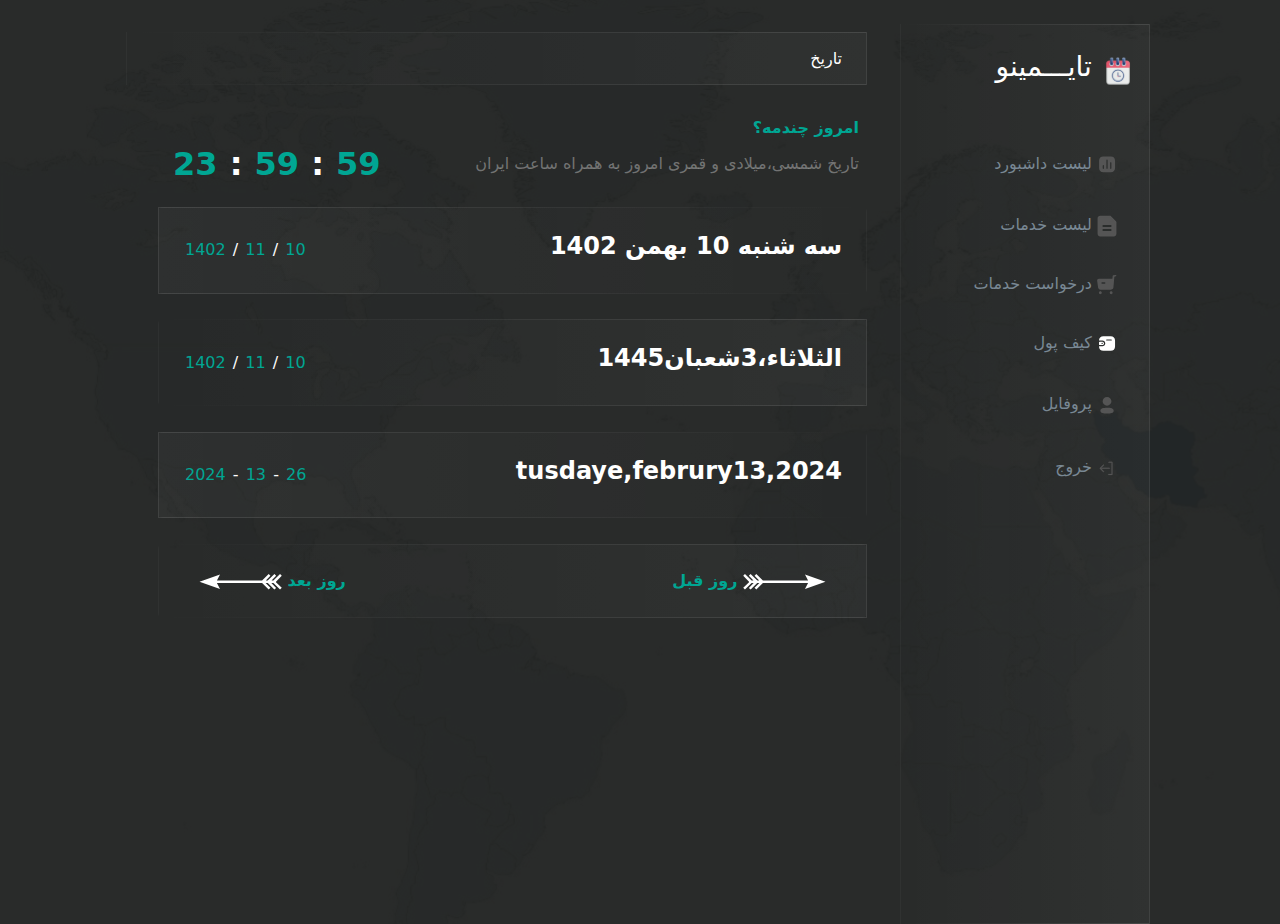
==== index.html @ 02238659 "colender" ====
<!DOCTYPE html>
<html lang="fa" dir="rtl">
<head>
    <meta charset="UTF-8">
    <meta name="viewport" content="width=device-width, initial-scale=1.0">
    <title>Document</title>
<link rel="stylesheet" href="./assets/vendor/bootstrap.rtl.min.css">
<link rel="stylesheet" href="./assets/css/master.min.css">


</head>
<body>
    <main>
        <div class="container">
            <div class="row mx-5">
                <div class="col-md-3">
                    <div class="row">
                        <div class="sidebar">
                            <div class="sidebar-logo">
                                <a href="#" class="sidebar-item-link">
                                    <i class="sidebar-item-icon">
                                        <svg width="60" height="60" viewBox="0 0 60 60" fill="none" xmlns="http://www.w3.org/2000/svg" xmlns:xlink="http://www.w3.org/1999/xlink">
                                            <rect x="0.466705" y="0.123108" width="59.2981" height="59.2981" fill="url(#pattern0_0_38)"/>
                                            <defs>
                                            <pattern id="pattern0_0_38" patternContentUnits="objectBoundingBox" width="1" height="1">
                                            <use xlink:href="#image0_0_38" transform="scale(0.00222222)"/>
                                            </pattern>
                                            <image id="image0_0_38" width="450" height="450" xlink:href="[data-uri]"/>
                                            </defs>
                                        </svg>      
                                    </i>
                                </a>
                                <h3>تایـــمینو</h3>
                            </div>
            
                            <div class="sidebar-item">
                                    <a href="#" class="sidebar-item-link">
                                        <i class="sidebar-item-icon">
                                            <svg width="32" height="31" viewBox="0 0 32 31" fill="none" xmlns="http://www.w3.org/2000/svg">
                                                <path fill-rule="evenodd" clip-rule="evenodd" d="M22.0695 2.67081H10.1386C5.79368 2.67081 3.3408 5.09244 3.32803 9.36198V21.0872C3.32803 25.3555 5.79368 27.7784 10.1386 27.7784H22.0695C26.4144 27.7784 28.8788 25.3555 28.8788 21.0872V9.36198C28.8788 5.09244 26.4144 2.67081 22.0695 2.67081ZM16.0407 22.5812C15.4901 22.5812 15.0315 22.1794 14.9804 21.6396V8.84729C14.9293 8.45812 15.1196 8.0677 15.4646 7.85554C15.8235 7.64212 16.2579 7.64212 16.6016 7.85554C16.9478 8.0677 17.1381 8.45812 17.1011 8.84729V21.6396C17.0359 22.1794 16.5773 22.5812 16.0407 22.5812ZM10.1628 22.5811C9.62622 22.5811 9.16758 22.1794 9.10243 21.6396V17.5219C9.06538 17.119 9.25573 16.7436 9.60194 16.5302C9.9456 16.3168 10.38 16.3168 10.7377 16.5302C11.0839 16.7436 11.2742 17.119 11.2231 17.5219V21.6396C11.172 22.1794 10.7134 22.5811 10.1628 22.5811ZM20.9338 21.6396C20.9849 22.1794 21.4435 22.5811 21.9941 22.5811C22.5435 22.5811 23.0034 22.1794 23.0532 21.6396V12.9649C23.0915 12.5745 22.9012 12.1866 22.5549 11.9732C22.2113 11.7598 21.7757 11.7598 21.4307 11.9732C21.0871 12.1866 20.8941 12.5745 20.9338 12.9649V21.6396Z" fill="#555555"/>
                                                </svg>
                                        </i>
                                        لیست داشبورد
                                    </a>
                            </div>
            
                            <div class="sidebar-item">
                                    <a href="#" class="sidebar-item-link">
                                        <i class="sidebar-item-icon">
                                            <svg width="26" height="28" viewBox="0 0 26 28" fill="none" xmlns="http://www.w3.org/2000/svg">
                                                <path d="M1.68887 4.04401C1.68887 2.65674 2.81348 1.53214 4.20075 1.53214H16.5C16.6666 1.53214 16.8263 1.5983 16.944 1.71606L24.1118 8.88383C24.2296 9.0016 24.2957 9.16132 24.2957 9.32787V24.139C24.2957 25.5263 23.1711 26.6509 21.7839 26.6509H4.20075C2.81348 26.6509 1.68887 25.5263 1.68887 24.139V4.04401Z" fill="#555555"/>
                                                <path fill-rule="evenodd" clip-rule="evenodd" d="M4.20068 2.47409C3.33364 2.47409 2.63076 3.17696 2.63076 4.04401V24.139C2.63076 25.006 3.33364 25.7089 4.20068 25.7089H21.7838C22.6509 25.7089 23.3537 25.006 23.3537 24.139V9.45793L16.3699 2.47409H4.20068ZM0.746857 4.04401C0.746857 2.13651 2.29319 0.590179 4.20068 0.590179H16.4999C16.9163 0.590179 17.3156 0.755582 17.61 1.05L24.7778 8.21777C25.0722 8.51219 25.2376 8.9115 25.2376 9.32787V24.139C25.2376 26.0465 23.6913 27.5928 21.7838 27.5928H4.20068C2.29319 27.5928 0.746857 26.0465 0.746857 24.139V4.04401Z" fill="#555555"/>
                                                <path d="M24.0813 8.85336L16.9745 1.74654C16.8954 1.66742 16.7601 1.72346 16.7601 1.83535V8.94217C16.7601 9.01153 16.8163 9.06776 16.8857 9.06776H23.9925C24.1044 9.06776 24.1604 8.93248 24.0813 8.85336Z" fill="#555555"/>
                                                <path fill-rule="evenodd" clip-rule="evenodd" d="M15.8181 1.83534C15.8181 0.884259 16.968 0.407956 17.6406 1.08047L24.7474 8.18729C25.4199 8.85981 24.9436 10.0097 23.9925 10.0097H16.8857C16.2961 10.0097 15.8181 9.53175 15.8181 8.94216V1.83534ZM17.7021 3.80621V8.1258H22.0216L17.7021 3.80621Z" fill="#555555"/>
                                                <path fill-rule="evenodd" clip-rule="evenodd" d="M7.02661 14.0915C7.02661 13.5713 7.44834 13.1496 7.96856 13.1496H18.0161C18.5363 13.1496 18.958 13.5713 18.958 14.0915C18.958 14.6117 18.5363 15.0335 18.0161 15.0335H7.96856C7.44834 15.0335 7.02661 14.6117 7.02661 14.0915Z" fill="#1D201F"/>
                                                <path fill-rule="evenodd" clip-rule="evenodd" d="M7.02661 19.1153C7.02661 18.595 7.44834 18.1733 7.96856 18.1733H18.0161C18.5363 18.1733 18.958 18.595 18.958 19.1153C18.958 19.6355 18.5363 20.0572 18.0161 20.0572H7.96856C7.44834 20.0572 7.02661 19.6355 7.02661 19.1153Z" fill="#1D201F"/>
                                                </svg>
                                        </i>
                                        لیست خدمات
                                    </a>
                            </div>
            
                            <div class="sidebar-item">
                                    <a href="#" class="sidebar-item-link">
                                        <i class="sidebar-item-icon">
                                            <svg width="25" height="25" viewBox="0 0 25 25" fill="none" xmlns="http://www.w3.org/2000/svg">
                                                <path fill-rule="evenodd" clip-rule="evenodd" d="M9.65234 11.6264H6.32095C5.81583 11.6264 5.41895 11.2088 5.41895 10.7052C5.41895 10.1893 5.81583 9.78396 6.32095 9.78396H9.65234C10.1575 9.78396 10.5543 10.1893 10.5543 10.7052C10.5543 11.2088 10.1575 11.6264 9.65234 11.6264ZM2.36415 5.24051C1.63053 5.24051 1.14946 5.49845 0.668392 6.06346C0.187325 6.62848 0.103138 7.43915 0.211378 8.1749L1.35391 16.2325C1.57039 17.7814 2.86928 18.9224 4.39667 18.9224H17.5178C19.1173 18.9224 20.4403 17.6708 20.5726 16.0495L21.679 2.65987L23.4951 2.34051C23.9761 2.25453 24.3129 1.7755 24.2287 1.28418C24.1445 0.78181 23.6755 0.448943 23.1824 0.523869L20.314 0.964826C19.9051 1.03975 19.6044 1.38244 19.5683 1.80006L19.3398 4.55144C19.3038 4.94572 18.9911 5.24051 18.6062 5.24051H2.36415ZM17.7104 20.8638C18.7207 20.8638 19.5385 21.699 19.5385 22.7308C19.5385 23.7503 18.7207 24.5855 17.7104 24.5855C16.7122 24.5855 15.8944 23.7503 15.8944 22.7308C15.8944 21.699 16.7122 20.8638 17.7104 20.8638ZM4.18041 20.8638C5.19066 20.8638 6.00847 21.699 6.00847 22.7308C6.00847 23.7503 5.19066 24.5855 4.18041 24.5855C3.1822 24.5855 2.36438 23.7503 2.36438 22.7308C2.36438 21.699 3.1822 20.8638 4.18041 20.8638Z" fill="#555555"/>
                                            </svg>
                                        </i>
                                        درخواست خدمات
                                    </a>
                            </div>
            
                            <div class="sidebar-item">
                                    <a href="#" class="sidebar-item-link">
                                        <i class="sidebar-item-icon">
                                            <svg width="30" height="29" viewBox="0 0 30 29" fill="none" xmlns="http://www.w3.org/2000/svg">
                                                <path fill-rule="evenodd" clip-rule="evenodd" d="M8.09877 10.1339H3.00617C3.00617 6.04501 5.45618 3.65634 9.60729 3.65634H20.4772C24.6283 3.65634 27.0783 6.04501 27.0783 10.0818V18.8958C27.0783 22.9326 24.6283 25.3213 20.4772 25.3213H9.60729C5.45618 25.3213 3.00617 22.9326 3.00617 18.8958V18.5203H8.09877C10.4623 18.5203 12.3783 16.6523 12.3783 14.348C12.3783 12.0437 10.4623 10.1756 8.09877 10.1756V10.1339ZM8.09896 11.928H3.90506C3.40872 11.928 3.00636 12.3203 3.00636 12.8042V15.85C3.01214 16.3316 3.41114 16.7206 3.90506 16.7262H8.00267C9.19918 16.7419 10.2455 15.9432 10.5169 14.8069C10.6528 14.1016 10.462 13.3737 9.99562 12.8185C9.52926 12.2632 8.83501 11.9372 8.09896 11.928ZM7.91706 15.1303H7.52121C7.01306 15.1303 6.60112 14.7287 6.60112 14.2333C6.60112 13.7378 7.01306 13.3362 7.52121 13.3362H7.91706C8.1601 13.3334 8.39416 13.4256 8.56703 13.5922C8.73989 13.7588 8.83717 13.9859 8.83715 14.2228C8.83718 14.72 8.42694 15.1246 7.91706 15.1303ZM21.3757 10.1339H14.582C14.0739 10.1339 13.6619 9.73229 13.6619 9.23686C13.6619 8.74143 14.0739 8.33981 14.582 8.33981H21.3757C21.8797 8.33978 22.2899 8.73508 22.2958 9.22643C22.2958 9.72358 21.8856 10.1282 21.3757 10.1339Z" fill="white"/>
                                                </svg>   
                                        </i>
                                        کیف پول
                                    </a>
                            </div>
            
                            <div class="sidebar-item">
                                    <a href="#" class="sidebar-item-link">
                                        <i class="sidebar-item-icon">
                                            <svg width="29" height="30" viewBox="0 0 29 30" fill="none" xmlns="http://www.w3.org/2000/svg">
                                                <path fill-rule="evenodd" clip-rule="evenodd" d="M8.18733 9.65105C8.18733 13.1861 11.0217 16.0206 14.5592 16.0206C18.0955 16.0206 20.9311 13.1861 20.9311 9.65105C20.9311 6.11602 18.0955 3.2827 14.5592 3.2827C11.0217 3.2827 8.18733 6.11602 8.18733 9.65105ZM14.5592 27.3548C19.78 27.3548 24.188 26.5063 24.188 23.2324C24.188 19.9574 19.7523 19.1389 14.5592 19.1389C9.33717 19.1389 4.93031 19.9875 4.93031 23.2613C4.93031 26.5364 9.36606 27.3548 14.5592 27.3548Z" fill="#555555"/>
                                            </svg>
                                        </i>
                                        پروفایل
                                    </a>
                            </div>
            
                            <div class="sidebar-item">
                                    <a href="#" class="sidebar-item-link">
                                        <i class="sidebar-item-icon">
                                            <svg width="31" height="31" viewBox="0 0 31 31" fill="none" xmlns="http://www.w3.org/2000/svg">
                                                <path fill-rule="evenodd" clip-rule="evenodd" d="M19.9291 16.5593C19.9291 16.9792 19.5886 17.3197 19.1687 17.3197L5.98803 17.3197C5.56806 17.3197 5.22761 16.9792 5.22761 16.5592C5.22761 16.1393 5.56806 15.7988 5.98803 15.7988L19.1687 15.7988C19.5886 15.7988 19.9291 16.1393 19.9291 16.5593Z" fill="#555555" stroke="#555555" stroke-width="0.313984" stroke-linecap="round"/>
                                                <path fill-rule="evenodd" clip-rule="evenodd" d="M10.5814 22.4436C10.2844 22.7405 9.80292 22.7405 9.50596 22.4436L4.50818 17.4458C4.17162 17.1092 4.17162 16.5636 4.50818 16.227L9.50596 11.2292C9.80292 10.9323 10.2844 10.9323 10.5814 11.2292C10.8783 11.5262 10.8783 12.0077 10.5814 12.3046L6.04958 16.8364L10.5814 21.3682C10.8783 21.6651 10.8783 22.1466 10.5814 22.4436Z" fill="#555555" stroke="#555555" stroke-width="0.313984" stroke-linecap="round"/>
                                                <path fill-rule="evenodd" clip-rule="evenodd" d="M17.7327 7.3735C17.7327 6.95353 18.0731 6.61308 18.4931 6.61308H23.1232C23.5992 6.61308 23.985 6.99893 23.985 7.47489V26.1981C23.985 26.6741 23.5992 27.06 23.1232 27.06H17.8172C17.3972 27.06 17.0568 26.7195 17.0568 26.2995C17.0568 25.8796 17.3972 25.5391 17.8172 25.5391H22.4642V8.13392H18.4931C18.0731 8.13392 17.7327 7.79347 17.7327 7.3735Z" fill="#555555" stroke="#555555" stroke-width="0.313984" stroke-linecap="round"/>
                                                </svg>
                                        </i>
                                        خروج
                                    </a>
                            </div>
            
                        </div>
                    </div>
                </div>
    
                <div class="col-md-9">
                    <div class="row">
                        <div class="col-md-12">
                            <h1 class="panel-title">تاریخ</h1>
                        </div>
    
                        <div class="col-md-12">
                            <div class="panel-info">
                                <div class="info-date-section">امروز چندمه؟</div>
                                <div class="info-description">
                                    <div class="description">
                                        تاریخ شمسی،میلادی و قمری امروز به همراه ساعت ایران
                                    </div>
                
                                    <div class="info-time-section">
                                        <span class="info-time">59</span>
            
                                        <span class="info-colon">:</span>
            
                                        <span class="info-time">59</span>
            
                                        <span class="info-colon">:</span>
            
                                        <span class="info-time">23</span>
                                    </div>
                                </div>
                            </div>
                        </div>
    
                        <div class="col-md-12">
                            <div class="panel top-bar">
                                <h3 class="top-bar-title" >سه شنبه 10 بهمن 1402</h3>
        
                                <div class="top-section">
                                    <span class="date-section">10</span>
        
                                    <span class="section-colon">/</span>
        
                                    <span class="date-section">11</span>
        
                                    <span class="section-colon">/</span>
        
                                    <span class="date-section">1402</span>
                                </div>
                            </div>
                        </div>
    
                        <div class="col-md-12">
                            <div class="panel middle-bar">
                                <h3 class="middle-bar-title">الثلاثاء،3شعبان1445</h3>
        
                                <div class="middle-section">
                                    <span class="date-section">10</span>
        
                                    <span class="section-colon">/</span>
        
                                    <span class="date-section">11</span>
        
                                    <span class="section-colon">/</span>
        
                                    <span class="date-section">1402</span>
                                </div>
                            </div>
                        </div>
    
                        <div class="col-md-12">
                            <div class="panel last-bar">
                                <h3 class="last-bar-title">tusdaye,februry13,2024</h3>
        
                                <div class="last-section">
                                    <span class="date-section">26</span>
        
                                    <span class="section-colon">-</span>
        
                                    <span class="date-section">13</span>
        
                                    <span class="section-colon">-</span>
        
                                    <span class="date-section">2024</span>
                                </div>
                            </div>
                        </div>
    
                        <div class="col-md-12">
                            <div class="panel content-button">
                                <button class="btn-next">
                                    <a href="#" class="next">
                                        <i class="btn-next-icon">
                                            <svg width="83" height="17" viewBox="0 0 83 17" fill="none" xmlns="http://www.w3.org/2000/svg">
                                                <path d="M61.9937 16.1002L82.4897 8.8083L61.9937 1.60535L65.0772 7.47442H19.9135L13.2932 1.0718L11.5701 2.76138L16.1953 7.47442H14.2908L7.5797 1.0718L5.85659 2.76138L10.4818 7.47442H8.57729L1.95692 0.982876L0.233803 2.76138L6.03797 8.63045V9.164L0.233803 14.8552L1.95692 16.5448L8.57729 10.0533H10.6632L5.85659 15.0331L7.67039 16.5448L14.2001 10.0533H16.3766L11.5701 14.8552L13.2932 16.5448L19.9135 10.0533H65.0772L61.9937 16.1002Z" fill="white"/>
                                                </svg>
                                        </i>
                                        روز قبل
                                    </a>
                                </button>
                                <button class="btn-prev">
                                    <a href="#" class="prev">
                                        روز بعد
                                        <i class="btn-next-icon">
                                            <svg width="83" height="17" viewBox="0 0 83 17" fill="none" xmlns="http://www.w3.org/2000/svg">
                                                <path d="M61.9937 16.1002L82.4897 8.8083L61.9937 1.60535L65.0772 7.47442H19.9135L13.2932 1.0718L11.5701 2.76138L16.1953 7.47442H14.2908L7.5797 1.0718L5.85659 2.76138L10.4818 7.47442H8.57729L1.95692 0.982876L0.233803 2.76138L6.03797 8.63045V9.164L0.233803 14.8552L1.95692 16.5448L8.57729 10.0533H10.6632L5.85659 15.0331L7.67039 16.5448L14.2001 10.0533H16.3766L11.5701 14.8552L13.2932 16.5448L19.9135 10.0533H65.0772L61.9937 16.1002Z" fill="white"/>
                                                </svg>
                                        </i>
                                    </a>
                                </button>
                            </div>
                        </div>
    
    
                      
                    </div>
                </div>
            </div>
        </div>
    </main>
</body>



</html>
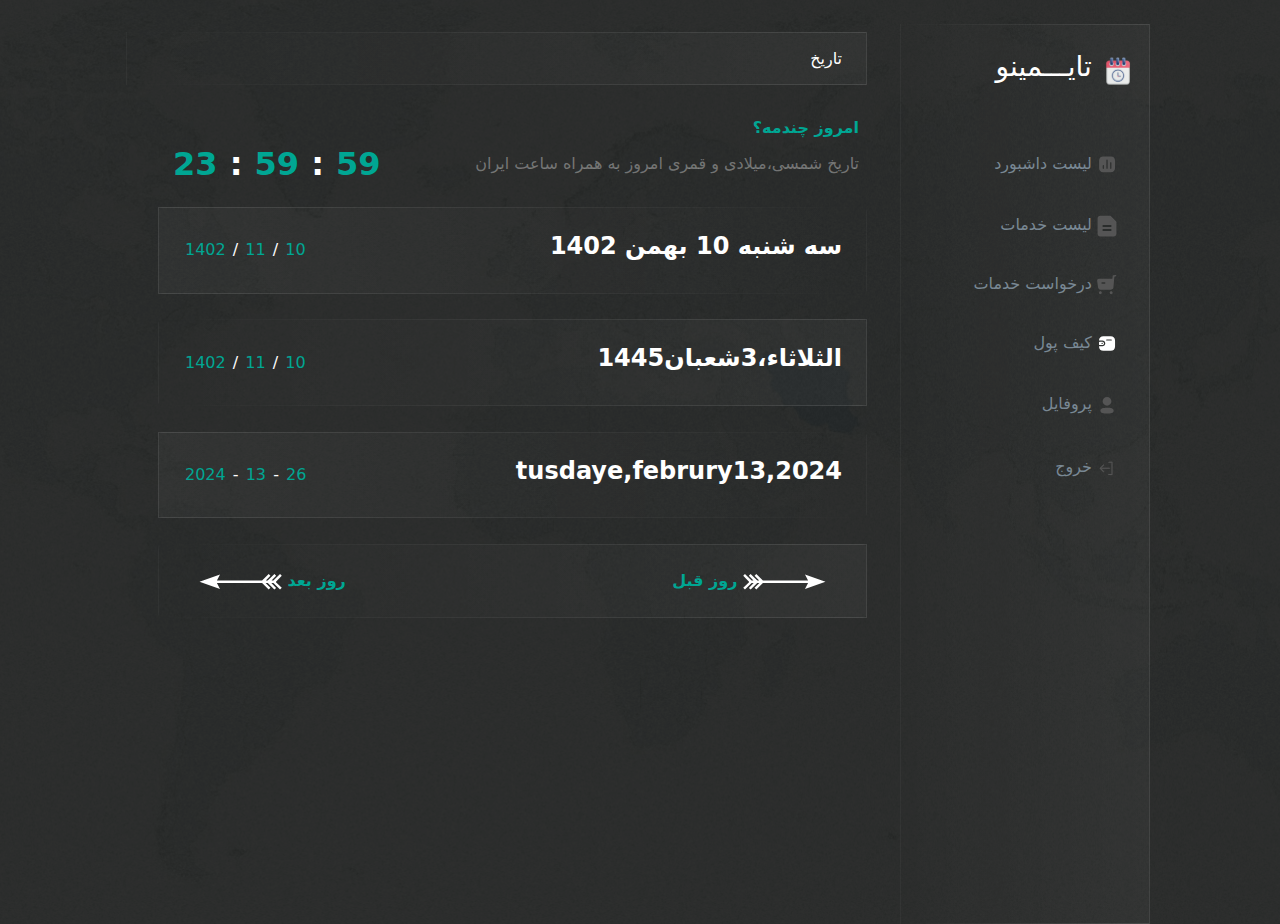
==== commit 06750c83: "edite6" ====
--- a/index.html
+++ b/index.html
@@ -72,7 +72,7 @@
                             </div>
             
                             <div class="sidebar-item">
-                                    <a href="#" class="sidebar-item-link">
+                                    <a href="./content.html" class="sidebar-item-link">
                                         <i class="sidebar-item-icon">
                                             <svg width="30" height="29" viewBox="0 0 30 29" fill="none" xmlns="http://www.w3.org/2000/svg">
                                                 <path fill-rule="evenodd" clip-rule="evenodd" d="M8.09877 10.1339H3.00617C3.00617 6.04501 5.45618 3.65634 9.60729 3.65634H20.4772C24.6283 3.65634 27.0783 6.04501 27.0783 10.0818V18.8958C27.0783 22.9326 24.6283 25.3213 20.4772 25.3213H9.60729C5.45618 25.3213 3.00617 22.9326 3.00617 18.8958V18.5203H8.09877C10.4623 18.5203 12.3783 16.6523 12.3783 14.348C12.3783 12.0437 10.4623 10.1756 8.09877 10.1756V10.1339ZM8.09896 11.928H3.90506C3.40872 11.928 3.00636 12.3203 3.00636 12.8042V15.85C3.01214 16.3316 3.41114 16.7206 3.90506 16.7262H8.00267C9.19918 16.7419 10.2455 15.9432 10.5169 14.8069C10.6528 14.1016 10.462 13.3737 9.99562 12.8185C9.52926 12.2632 8.83501 11.9372 8.09896 11.928ZM7.91706 15.1303H7.52121C7.01306 15.1303 6.60112 14.7287 6.60112 14.2333C6.60112 13.7378 7.01306 13.3362 7.52121 13.3362H7.91706C8.1601 13.3334 8.39416 13.4256 8.56703 13.5922C8.73989 13.7588 8.83717 13.9859 8.83715 14.2228C8.83718 14.72 8.42694 15.1246 7.91706 15.1303ZM21.3757 10.1339H14.582C14.0739 10.1339 13.6619 9.73229 13.6619 9.23686C13.6619 8.74143 14.0739 8.33981 14.582 8.33981H21.3757C21.8797 8.33978 22.2899 8.73508 22.2958 9.22643C22.2958 9.72358 21.8856 10.1282 21.3757 10.1339Z" fill="white"/>
--- a/assets/css/master.min.css
+++ b/assets/css/master.min.css
@@ -1 +1 @@
-*{padding:0;margin:0;box-sizing:border-box}html,body{width:100%}body{background-color:#222423;background-image:url(../../../public/images/MapChart_Map-1\ 2.svg);background-image:url(../../../public/images/MapChart_Map-1\ 1.svg);color:#fff}.panel{display:flex;justify-content:space-between;align-items:center;gap:3rem;padding:1.5rem;margin:.8rem 1rem;border-radius:5px}.panel h3{font-size:1.5rem;font-weight:bold}.sidebar{background-image:linear-gradient(to right, rgba(255, 0, 0, 0), rgba(255, 255, 255, 0.03));border:1px solid;-o-border-image:linear-gradient(to left, rgba(255, 255, 255, 0.11), rgba(255, 255, 255, 0)) 1;border-image:linear-gradient(to left, rgba(255, 255, 255, 0.11), rgba(255, 255, 255, 0)) 1}.top-bar{background-image:linear-gradient(to left, rgba(255, 0, 0, 0), rgba(255, 255, 255, 0.03));border:1px solid;-o-border-image:linear-gradient(to right, rgba(255, 255, 255, 0.11), rgba(255, 255, 255, 0)) 1;border-image:linear-gradient(to right, rgba(255, 255, 255, 0.11), rgba(255, 255, 255, 0)) 1}.middle-bar{background-image:linear-gradient(to right, rgba(255, 0, 0, 0), rgba(255, 255, 255, 0.03));border:1px solid;-o-border-image:linear-gradient(to left, rgba(255, 255, 255, 0.11), rgba(255, 255, 255, 0)) 1;border-image:linear-gradient(to left, rgba(255, 255, 255, 0.11), rgba(255, 255, 255, 0)) 1}.last-bar{background-image:linear-gradient(to left, rgba(255, 0, 0, 0), rgba(255, 255, 255, 0.03));border:1px solid;-o-border-image:linear-gradient(to right, rgba(255, 255, 255, 0.11), rgba(255, 255, 255, 0)) 1;border-image:linear-gradient(to right, rgba(255, 255, 255, 0.11), rgba(255, 255, 255, 0)) 1}.content-button{background-image:linear-gradient(to left, rgba(255, 0, 0, 0), rgba(255, 255, 255, 0.03));border:1px solid;-o-border-image:linear-gradient(to right, rgba(255, 255, 255, 0.11), rgba(255, 255, 255, 0)) 1;border-image:linear-gradient(to right, rgba(255, 255, 255, 0.11), rgba(255, 255, 255, 0)) 1;background-image:linear-gradient(to right, rgba(255, 0, 0, 0), rgba(255, 255, 255, 0.03));border:1px solid;-o-border-image:linear-gradient(to left, rgba(255, 255, 255, 0.11), rgba(255, 255, 255, 0)) 1;border-image:linear-gradient(to left, rgba(255, 255, 255, 0.11), rgba(255, 255, 255, 0)) 1}.col-md-9 .date-section{padding:2px;color:#00a693}.col-md-9 .panel-content-button{display:flex;justify-content:space-between;align-items:center;gap:3rem}@media(max-width: 992px){.info-description{flex-direction:column}.info-description .info-time-section .info-time{font-size:.5rem;font-weight:lighter}.panel{flex-direction:column}}.sidebar{max-width:250px;height:100vh;padding-right:1rem;padding-top:1rem;border:3px solid linear-gradient(89.43deg, rgba(255, 255, 255, 0.11) 1.19%, rgba(255, 255, 255, 0) 36.37%)}.sidebar-logo{display:flex;justify-content:right;align-items:center;gap:.7rem;padding-bottom:2rem}.sidebar-logo svg{max-width:30px}.sidebar-logo a{text-decoration:none}.sidebar-item{display:flex;justify-content:right;align-items:center;gap:.7rem;text-align:center;max-width:100%}.sidebar-item svg{max-width:20px}.sidebar-item a{width:100%;padding:1rem;text-decoration:none;text-align:right}.sidebar-item{max-width:100%;background:none;border:0}.sidebar-item a{color:#798894}.sidebar-item a i{color:#798894}.sidebar-item:hover{background-color:#00a693;border-radius:5px}.sidebar-item:hover a{color:#fff}.panel-title{font-size:1rem;width:100%;padding:1rem 1.5rem;margin:.5rem 1rem;background-image:linear-gradient(to right, rgba(255, 0, 0, 0), rgba(255, 255, 255, 0.03));border:1px solid;-o-border-image:linear-gradient(to left, rgba(255, 255, 255, 0.11), rgba(255, 255, 255, 0)) 1;border-image:linear-gradient(to left, rgba(255, 255, 255, 0.11), rgba(255, 255, 255, 0)) 1}.panel-info{padding:.3rem .5rem;margin:.1rem 1rem}.panel-info .info-date-section{color:#00a693;margin-top:1rem;margin-bottom:0;font-weight:bolder}.panel-info .info-description{display:flex;justify-content:space-between;align-items:center;gap:3rem}.panel-info .info-description .description{color:rgba(255,255,255,.353)}.panel-info .info-description .info-time-section .info-time{padding:5px 7px;color:#00a693;font-weight:bold;font-size:2rem}.panel-info .info-description .info-time-section .info-colon{font-weight:bold;font-size:2rem}.content-button button{background:none;border:0}.content-button button a{text-decoration:none;color:#00a693;font-size:medium;font-weight:bolder;padding:1rem}.content-button .btn-prev .btn-next-icon svg{transform:scaleX(-1)}main .container{display:flex;justify-content:space-between;align-items:center;gap:3rem;width:90%;margin-top:1.5rem}/*# sourceMappingURL=master.min.css.map */+*{padding:0;margin:0;box-sizing:border-box}html,body{width:100%}body{background-color:#222423;background-image:url(../../../public/images/MapChart_Map-1\ 1.svg),url(../../../public/images/MapChart_Map-1\ 2.svg);background-position:center,center;background-repeat:no-repeat,no-repeat;background-size:cover,auto;color:#fff}.panel{display:flex;justify-content:space-between;align-items:center;gap:3rem;padding:1.5rem;margin:.8rem 1rem;border-radius:5px}.panel h3{font-size:1.5rem;font-weight:bold}.sidebar{background-image:linear-gradient(to right, rgba(255, 0, 0, 0), rgba(255, 255, 255, 0.03));border:1px solid;-o-border-image:linear-gradient(to left, rgba(255, 255, 255, 0.11), rgba(255, 255, 255, 0)) 1;border-image:linear-gradient(to left, rgba(255, 255, 255, 0.11), rgba(255, 255, 255, 0)) 1}.top-bar{background-image:linear-gradient(to left, rgba(255, 0, 0, 0), rgba(255, 255, 255, 0.03));border:1px solid;-o-border-image:linear-gradient(to right, rgba(255, 255, 255, 0.11), rgba(255, 255, 255, 0)) 1;border-image:linear-gradient(to right, rgba(255, 255, 255, 0.11), rgba(255, 255, 255, 0)) 1}.middle-bar{background-image:linear-gradient(to right, rgba(255, 0, 0, 0), rgba(255, 255, 255, 0.03));border:1px solid;-o-border-image:linear-gradient(to left, rgba(255, 255, 255, 0.11), rgba(255, 255, 255, 0)) 1;border-image:linear-gradient(to left, rgba(255, 255, 255, 0.11), rgba(255, 255, 255, 0)) 1}.last-bar{background-image:linear-gradient(to left, rgba(255, 0, 0, 0), rgba(255, 255, 255, 0.03));border:1px solid;-o-border-image:linear-gradient(to right, rgba(255, 255, 255, 0.11), rgba(255, 255, 255, 0)) 1;border-image:linear-gradient(to right, rgba(255, 255, 255, 0.11), rgba(255, 255, 255, 0)) 1}.content-button{background-image:linear-gradient(to left, rgba(255, 0, 0, 0), rgba(255, 255, 255, 0.03));border:1px solid;-o-border-image:linear-gradient(to right, rgba(255, 255, 255, 0.11), rgba(255, 255, 255, 0)) 1;border-image:linear-gradient(to right, rgba(255, 255, 255, 0.11), rgba(255, 255, 255, 0)) 1;background-image:linear-gradient(to right, rgba(255, 0, 0, 0), rgba(255, 255, 255, 0.03));border:1px solid;-o-border-image:linear-gradient(to left, rgba(255, 255, 255, 0.11), rgba(255, 255, 255, 0)) 1;border-image:linear-gradient(to left, rgba(255, 255, 255, 0.11), rgba(255, 255, 255, 0)) 1}.col-md-9 .date-section{padding:2px;color:#00a693}.col-md-9 .panel-content-button{display:flex;justify-content:space-between;align-items:center;gap:3rem}@media(max-width: 992px){.info-description{flex-direction:column}.info-description .info-time-section .info-time{font-size:.5rem;font-weight:lighter}.panel{flex-direction:column}}.sidebar{max-width:250px;height:100vh;padding-right:1rem;padding-top:1rem;border:3px solid linear-gradient(89.43deg, rgba(255, 255, 255, 0.11) 1.19%, rgba(255, 255, 255, 0) 36.37%)}.sidebar-logo{display:flex;justify-content:right;align-items:center;gap:.7rem;padding-bottom:2rem}.sidebar-logo svg{max-width:30px}.sidebar-logo a{text-decoration:none}.sidebar-item{display:flex;justify-content:right;align-items:center;gap:.7rem;text-align:center;max-width:100%}.sidebar-item svg{max-width:20px}.sidebar-item a{width:100%;padding:1rem;text-decoration:none;text-align:right}.sidebar-item{max-width:100%;background:none;border:0}.sidebar-item a{color:#798894}.sidebar-item a i{color:#798894}.sidebar-item:hover{background-color:#00a693;border-radius:5px}.sidebar-item:hover a{color:#fff}.panel-title{font-size:1rem;width:100%;padding:1rem 1.5rem;margin:.5rem 1rem;background-image:linear-gradient(to right, rgba(255, 0, 0, 0), rgba(255, 255, 255, 0.03));border:1px solid;-o-border-image:linear-gradient(to left, rgba(255, 255, 255, 0.11), rgba(255, 255, 255, 0)) 1;border-image:linear-gradient(to left, rgba(255, 255, 255, 0.11), rgba(255, 255, 255, 0)) 1}.panel-info{padding:.3rem .5rem;margin:.1rem 1rem}.panel-info .info-date-section{color:#00a693;margin-top:1rem;margin-bottom:0;font-weight:bolder}.panel-info .info-description{display:flex;justify-content:space-between;align-items:center;gap:3rem}.panel-info .info-description .description{color:rgba(255,255,255,.353)}.panel-info .info-description .info-time-section .info-time{padding:5px 7px;color:#00a693;font-weight:bold;font-size:2rem}.panel-info .info-description .info-time-section .info-colon{font-weight:bold;font-size:2rem}.content-button button{background:none;border:0}.content-button button a{text-decoration:none;color:#00a693;font-size:medium;font-weight:bolder;padding:1rem}.content-button .btn-prev .btn-next-icon svg{transform:scaleX(-1)}main .container{display:flex;justify-content:space-between;align-items:center;gap:3rem;width:90%;margin-top:1.5rem}/*# sourceMappingURL=master.min.css.map */